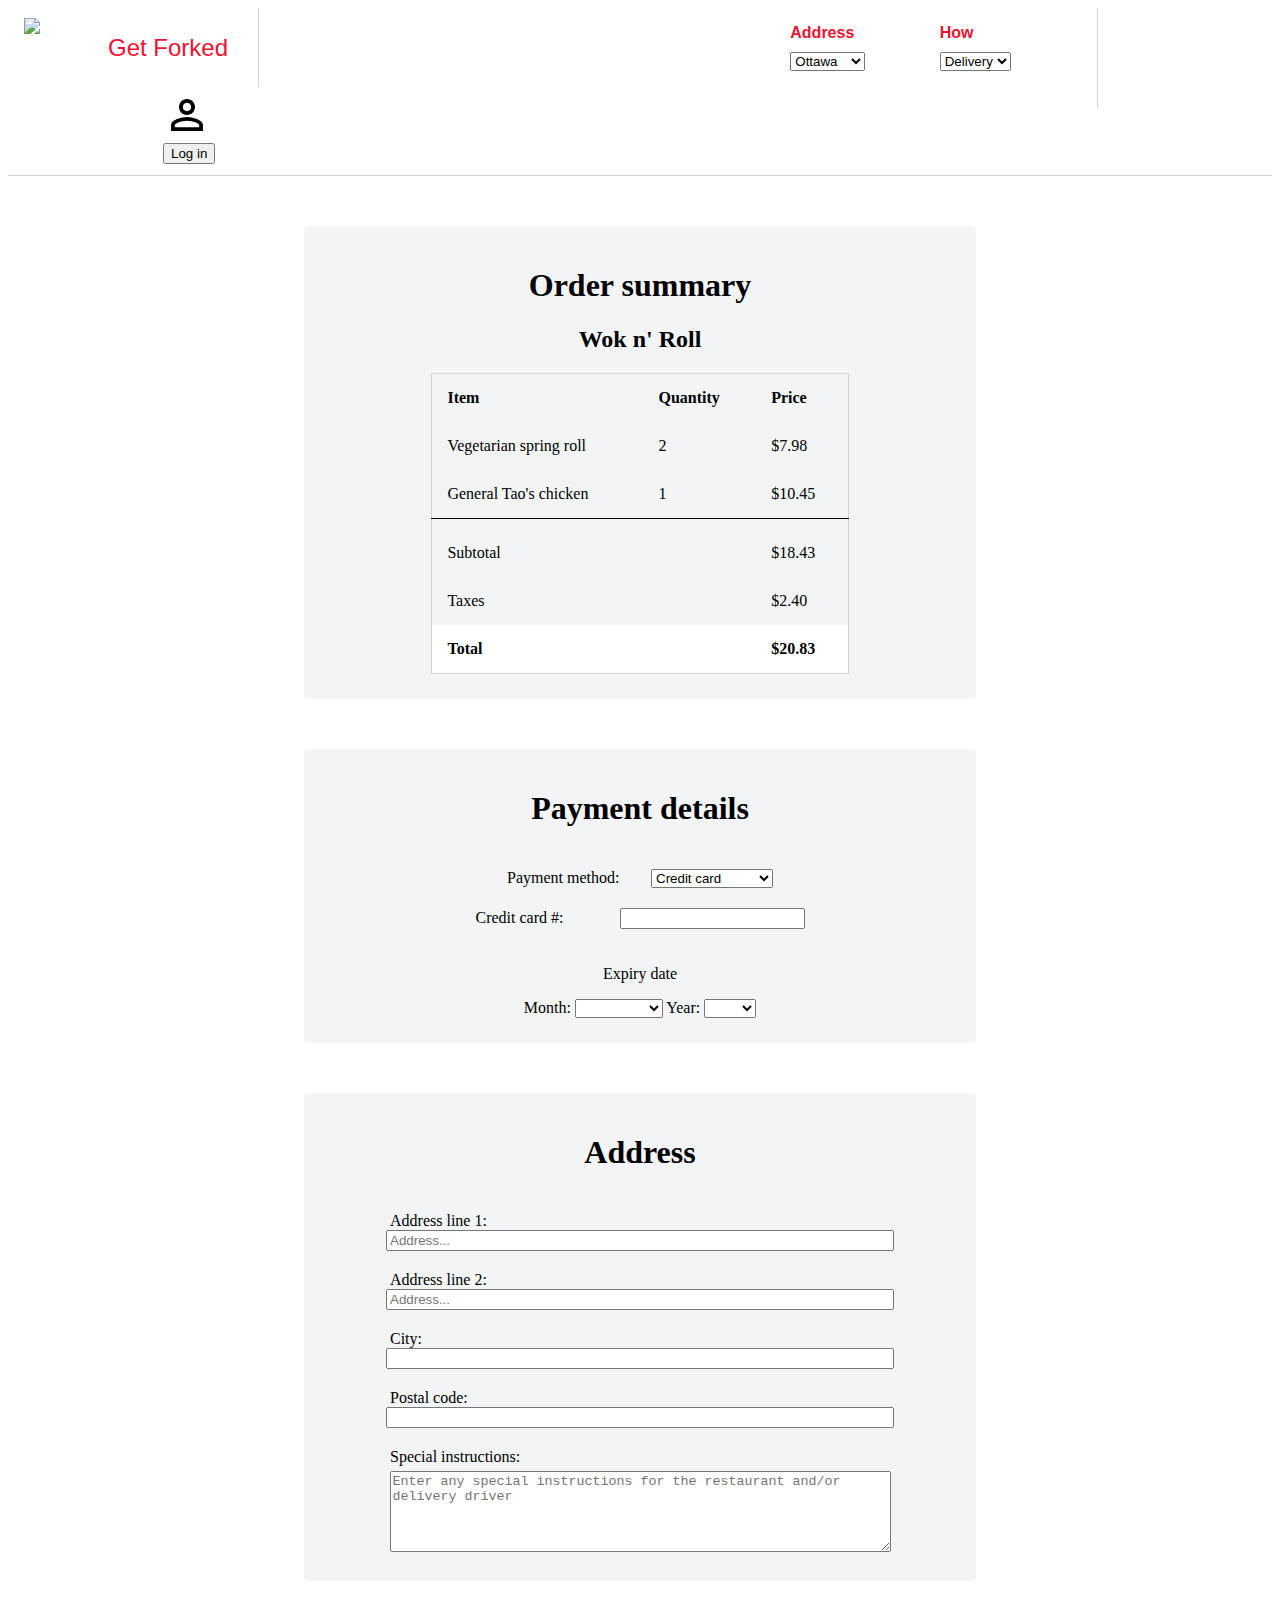
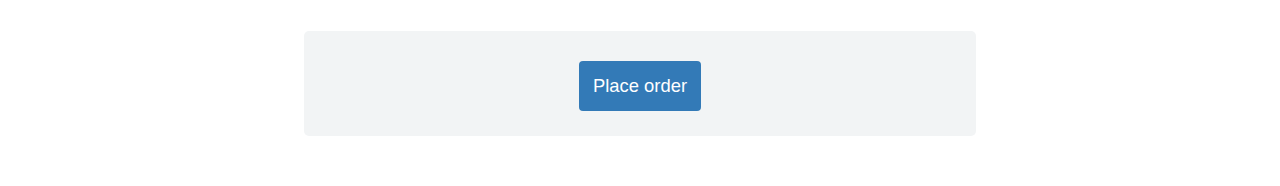
==== checkout.html @ fa2be19c "Image as backgroud. Add bottom-padding to checkout cards" ====
<!DOCTYPE html>
<head>
  <title>Get Forked</title>
  <link rel="stylesheet" href="styles/topnav.css" />
  <link rel="stylesheet" href="styles/shared-styles.css" />
  <link rel="stylesheet" href="styles/checkout.css" />
</head>
<body>
  <div style="background: url('assets/greek-dinner-in-restaurant.jpg')" class="container">
    <!-- TopNav -->
    <div class="topnav">
      <div class="topnav-logo-wrapper">
        <img class="logo" src="assets/logo.png" width="52px"/>
      </div>
      <div class="topnav-company-name">
        <span>Get Forked</span>
      </div>
      <div class="topnav-deliver-info">
        <ul class="topnav-deliver-info-list">
          <li>
            <div class="topnav-deliver-info-list-item">
              <h1>Address</h1>
              <select>
                <option value="ottawa">Ottawa</option>
                <option value="montreal">Montreal</option>
                <option value="toronto">Toronto</option>
                <option value="waterloo">Waterloo</option>
              </select>
            </div>
          </li>
          <li>
            <div class="topnav-deliver-info-list-item">
              <h1>How</h1>
              <select>
                <option value="delivery">Delivery</option>
                <option value="pickup">Pickup</option>
              </select>
            </div>
          </li>
        </ul>
      </div>
      <div class="topnav-login-wrapper">
        <div class="topnav-login-content">
          <svg xmlns="http://www.w3.org/2000/svg" width="48" height="48" viewBox="0 0 24 24"><path d="M12 5.9c1.16 0 2.1.94 2.1 2.1s-.94 2.1-2.1 2.1S9.9 9.16 9.9 8s.94-2.1 2.1-2.1m0 9c2.97 0 6.1 1.46 6.1 2.1v1.1H5.9V17c0-.64 3.13-2.1 6.1-2.1M12 4C9.79 4 8 5.79 8 8s1.79 4 4 4 4-1.79 4-4-1.79-4-4-4zm0 9c-2.67 0-8 1.34-8 4v3h16v-3c0-2.66-5.33-4-8-4z"/><path d="M0 0h24v24H0z" fill="none"/></svg>
          <span><br /><button>Log in</button></span>
        </div>
      </div>
    </div> <!-- End TopNav -->
    <div class="checkout-card">
      <h1>Order summary</h1>
      <h2>Wok n' Roll</h2>
      <table class="order-summary-table">
        <thead>
          <tr>
            <th>Item</th>
            <th>Quantity</th>
            <th>Price</th>
          </tr>
        </thead>
        <tbody>
          <tr>
            <td>Vegetarian spring roll</td>
            <td>2</td>
            <td>$7.98</td>
          </tr>
          <tr>
            <td>General Tao's chicken</td>
            <td>1</td>
            <td>$10.45</td>
          </tr>
        </tbody>
        <tfoot>
          <tr>
            <td colspan="2">Subtotal</td>
            <td>$18.43</td>
          </tr>
          <tr>
            <td colspan="2">Taxes</td>
            <td>$2.40</td>
          </tr>
          <tr style="font-weight: 700">
            <td colspan="2">Total</td>
            <td>$20.83</td>
          </tr>
        </tfoot>
      </table>
    </div>
    <div class="checkout-card">
      <h1>Payment details</h1>
      <form id="checkout-details" class="checkout-details-form" action="checkout-details" method="POST">
        <div>
          <label for="payment-method">Payment method: </label>
          <select id="payment-method" name="payment-method" required="true">
            <option value=""></option>
            <option value="credit-card" selected="true">Credit card</option>
            <option value="debit-card">Debit card</option>
            <option value="cash-on-delivery">Cash on delivery</option>
          </select>
        </div>
        <div>
          <label for="card-number">Credit card #: </label>
          <input id="card-number" type="text" />
        </div>
        <div>
          <p>Expiry date</p>
          <label for="expiry-month">Month: </label>
          <select id="expiry-month" name="expiry-month" required="true">
            <option value=""></option>
            <option value="jan">January</option>
            <option value="feb">February</option>
            <option value="mar">March</option>
            <option value="apr">April</option>
            <option value="may">May</option>
            <option value="jun">June</option>
            <option value="jul">July</option>
            <option value="aug">August</option>
            <option value="sep">September</option>
            <option value="oct">October</option>
            <option value="nov">November</option>
            <option value="dev">December</option>
          </select>
          <label for="expiry-year">Year: </label>
          <select id="expiry-year" name="expiry-year" required="true">
              <option value=""></option>
              <option value="2019">2019</option>
              <option value="2020">2020</option>
              <option value="2021">2021</option>
              <option value="2022">2022</option>
              <option value="2023">2023</option>
              <option value="2024">2024</option>
              <option value="2025">2025</option>
              <option value="2026">2026</option>
          </select>
        </div>
      </form>
    </div>
    <div class="checkout-card">
      <div class="address-form">
        <h1>Address</h1>
        <div>
          <label for="addr-line1">Address line 1: </label>
          <input form="checkout-details" id="addr-line1" type="text" placeholder="Address..." />
        </div>
        <div>
          <label for="addr-line2">Address line 2: </label>
          <input form="checkout-details" id="addr-line2" type="text" placeholder="Address..." />
        </div>
        <div>
          <label for="city">City: </label>
          <input form="checkout-details" type="text" />
        </div>
        <div>
          <label for="postal-code">Postal code: </label>
          <input form="checkout-details" type="text" />
        </div>
        <div>
          <label for="special-instructions">Special instructions: </label>
          <textarea style="margin-top: 5px" form="checkout-details" type="textarea" placeholder="Enter any special instructions for the restaurant and/or delivery driver" rows="5" cols="60"></textarea>
        </div>
      </div>
    </div>
    <div class="checkout-card">
      <div class="checkout-button">
        <button type="submit" form="checkout-details">Place order</button>
      </div>
    </div>
  </div> <!-- End Container -->
</body>
</html>
---- styles/topnav.css ----
.topnav {
  font-family: Impact, Haettenschweiler, 'Arial Narrow Bold', sans-serif;
  background-color: white;
  overflow: hidden;
  border-bottom: 1px solid lightgray;
}

.topnav div {
  height: 79.44px;
  display: inline-block;
}

.topnav-logo-wrapper {
  float: left;
  width: 100px;
}

.logo {
  margin: 10px 16px 20px 16px;
}

.topnav-deliver-info {
  width: 66%;
}

.topnav-deliver-info-list {
  float: right;
  list-style-type: none;
  white-space: nowrap;
  overflow: hidden; 
  text-overflow: ellipsis;
  margin: 0;
  padding: 0 16px 16px 20px;
  border-right: 1px solid lightgray;
}

.topnav-deliver-info-list li {
  display: inline-block;
  padding-top: 5px;
  padding-right: 70px;
}

.topnav-deliver-info-list-item h1 {
  font-size: 1em;
  color: #E91431;
}

.topnav-login-wrapper {
  display: table;
  width: fit-content;
}

.topnav-login-content {
  display: table-cell;
  float: right;
  vertical-align: middle;
  margin-left: 150px;
  padding-left: 5px;
}

.topnav-company-name {
  overflow: auto;
  border-right: 1px solid lightgray;
}

.topnav-company-name span {
  display: inline-block;
  font-size: 1.5em;
  color: #E91431;
  padding-top: 17%;
  padding-right: 30px;
}
---- styles/checkout.css ----
.checkout-card {
  padding: 20px 20px;
  width: 50%;
  margin: 50px auto;
  background: white;
  text-align: center;
}

.order-summary-table {
  margin: 0 auto;
  width: 66%;
  background: #F2F4F5;
  border: 1px solid lightgray;
  text-align: left;
  border-collapse: collapse;
}

.order-summary-table th, .order-summary-table td {
  padding: 15px;
}

.order-summary-table tfoot tr:nth-child(1) {
  border-top: 1px solid black;
}

.order-summary-table tfoot tr:nth-child(1) td {
  padding-top: 25px
}

.order-summary-table tfoot tr:last-child td {
  background: white;
}

.checkout-button button {
  margin-top: 10px;
  padding: 2%;
  border-radius: 4px;
  background-color: #337ab7;
  color: white;
  font-size: 1.15em;
  border: 1px solid transparent;
}

.checkout-details-form label:nth-child(-n+1) {
  display: inline-block;
  width: 140px;
  text-align: left;
}

.checkout-details-form div, .address-form div {
  padding-top: 20px;
}

.address-form label, .address-form input {
  display: inline-block;
  width: 500px;
  text-align: left;
}

.checkout-card {
  border-radius: 5px;
  background-color: #F2F4F5;
  padding-bottom: 25px;
}
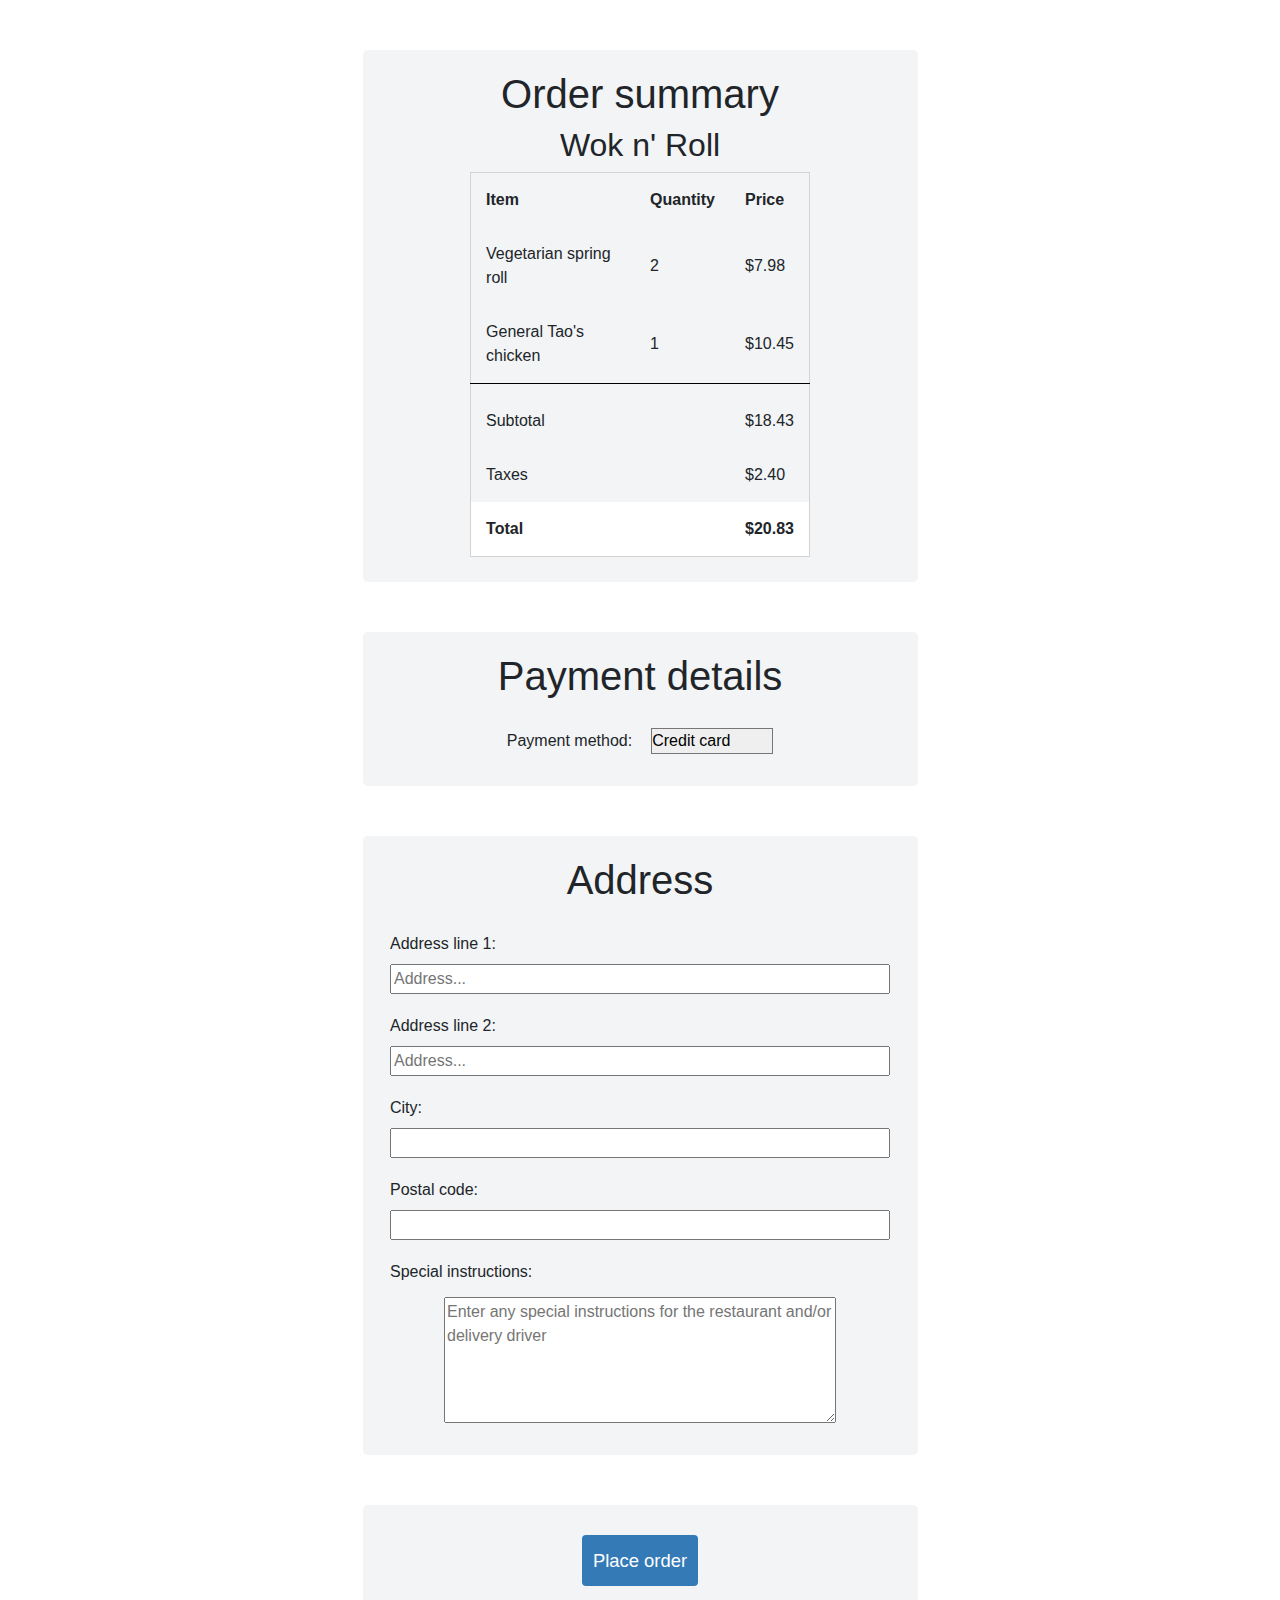
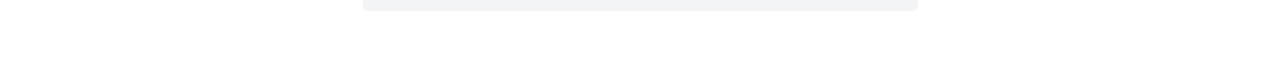
==== commit e2333a8a: "Checkout is dynamic now" ====
--- a/checkout.html
+++ b/checkout.html
@@ -1,51 +1,24 @@
 <!DOCTYPE html>
 <head>
   <title>Get Forked</title>
+  <script
+			  src="https://code.jquery.com/jquery-3.4.1.min.js"
+			  integrity="sha256-CSXorXvZcTkaix6Yvo6HppcZGetbYMGWSFlBw8HfCJo="
+        crossorigin="anonymous"></script>
+        <link rel="stylesheet" href="https://stackpath.bootstrapcdn.com/bootstrap/4.3.1/css/bootstrap.min.css" integrity="sha384-ggOyR0iXCbMQv3Xipma34MD+dH/1fQ784/j6cY/iJTQUOhcWr7x9JvoRxT2MZw1T" crossorigin="anonymous">
+  <script src="https://stackpath.bootstrapcdn.com/bootstrap/4.3.1/js/bootstrap.min.js" integrity="sha384-JjSmVgyd0p3pXB1rRibZUAYoIIy6OrQ6VrjIEaFf/nJGzIxFDsf4x0xIM+B07jRM" crossorigin="anonymous"></script>
   <link rel="stylesheet" href="styles/topnav.css" />
   <link rel="stylesheet" href="styles/shared-styles.css" />
   <link rel="stylesheet" href="styles/checkout.css" />
+  <script src="js/checkout.js"></script>
 </head>
 <body>
   <div style="background: url('assets/greek-dinner-in-restaurant.jpg')" class="container">
-    <!-- TopNav -->
-    <div class="topnav">
-      <div class="topnav-logo-wrapper">
-        <img class="logo" src="assets/logo.png" width="52px"/>
-      </div>
-      <div class="topnav-company-name">
-        <span>Get Forked</span>
-      </div>
-      <div class="topnav-deliver-info">
-        <ul class="topnav-deliver-info-list">
-          <li>
-            <div class="topnav-deliver-info-list-item">
-              <h1>Address</h1>
-              <select>
-                <option value="ottawa">Ottawa</option>
-                <option value="montreal">Montreal</option>
-                <option value="toronto">Toronto</option>
-                <option value="waterloo">Waterloo</option>
-              </select>
-            </div>
-          </li>
-          <li>
-            <div class="topnav-deliver-info-list-item">
-              <h1>How</h1>
-              <select>
-                <option value="delivery">Delivery</option>
-                <option value="pickup">Pickup</option>
-              </select>
-            </div>
-          </li>
-        </ul>
-      </div>
-      <div class="topnav-login-wrapper">
-        <div class="topnav-login-content">
-          <svg xmlns="http://www.w3.org/2000/svg" width="48" height="48" viewBox="0 0 24 24"><path d="M12 5.9c1.16 0 2.1.94 2.1 2.1s-.94 2.1-2.1 2.1S9.9 9.16 9.9 8s.94-2.1 2.1-2.1m0 9c2.97 0 6.1 1.46 6.1 2.1v1.1H5.9V17c0-.64 3.13-2.1 6.1-2.1M12 4C9.79 4 8 5.79 8 8s1.79 4 4 4 4-1.79 4-4-1.79-4-4-4zm0 9c-2.67 0-8 1.34-8 4v3h16v-3c0-2.66-5.33-4-8-4z"/><path d="M0 0h24v24H0z" fill="none"/></svg>
-          <span><br /><button>Log in</button></span>
-        </div>
-      </div>
-    </div> <!-- End TopNav -->
+<!-- TopNav -->
+  <div id="nav-placeholder">
+
+</div>
+<!-- End TopNav -->
     <div class="checkout-card">
       <h1>Order summary</h1>
       <h2>Wok n' Roll</h2>
@@ -87,7 +60,7 @@
     </div>
     <div class="checkout-card">
       <h1>Payment details</h1>
-      <form id="checkout-details" class="checkout-details-form" action="checkout-details" method="POST">
+      <form id="checkout-details" class="checkout-details-form" action="javascript:void(0);" method="GET">
         <div>
           <label for="payment-method">Payment method: </label>
           <select id="payment-method" name="payment-method" required="true">
@@ -97,41 +70,9 @@
             <option value="cash-on-delivery">Cash on delivery</option>
           </select>
         </div>
-        <div>
-          <label for="card-number">Credit card #: </label>
-          <input id="card-number" type="text" />
-        </div>
-        <div>
-          <p>Expiry date</p>
-          <label for="expiry-month">Month: </label>
-          <select id="expiry-month" name="expiry-month" required="true">
-            <option value=""></option>
-            <option value="jan">January</option>
-            <option value="feb">February</option>
-            <option value="mar">March</option>
-            <option value="apr">April</option>
-            <option value="may">May</option>
-            <option value="jun">June</option>
-            <option value="jul">July</option>
-            <option value="aug">August</option>
-            <option value="sep">September</option>
-            <option value="oct">October</option>
-            <option value="nov">November</option>
-            <option value="dev">December</option>
-          </select>
-          <label for="expiry-year">Year: </label>
-          <select id="expiry-year" name="expiry-year" required="true">
-              <option value=""></option>
-              <option value="2019">2019</option>
-              <option value="2020">2020</option>
-              <option value="2021">2021</option>
-              <option value="2022">2022</option>
-              <option value="2023">2023</option>
-              <option value="2024">2024</option>
-              <option value="2025">2025</option>
-              <option value="2026">2026</option>
-          </select>
-        </div>
+        <span id="payment-details">
+          
+        </span>
       </form>
     </div>
     <div class="checkout-card">
@@ -139,7 +80,7 @@
         <h1>Address</h1>
         <div>
           <label for="addr-line1">Address line 1: </label>
-          <input form="checkout-details" id="addr-line1" type="text" placeholder="Address..." />
+          <input form="checkout-details" id="addr-line1" type="text" placeholder="Address..." required="true" />
         </div>
         <div>
           <label for="addr-line2">Address line 2: </label>
@@ -147,23 +88,28 @@
         </div>
         <div>
           <label for="city">City: </label>
-          <input form="checkout-details" type="text" />
+          <input form="checkout-details" type="text" required="true" />
         </div>
         <div>
           <label for="postal-code">Postal code: </label>
-          <input form="checkout-details" type="text" />
+          <input form="checkout-details" type="text" required="true"/>
         </div>
         <div>
           <label for="special-instructions">Special instructions: </label>
-          <textarea style="margin-top: 5px" form="checkout-details" type="textarea" placeholder="Enter any special instructions for the restaurant and/or delivery driver" rows="5" cols="60"></textarea>
+          <textarea style="margin-top: 5px" form="checkout-details" type="textarea" placeholder="Enter any special instructions for the restaurant and/or delivery driver" rows="5" cols="40"></textarea>
         </div>
       </div>
     </div>
     <div class="checkout-card">
       <div class="checkout-button">
-        <button type="submit" form="checkout-details">Place order</button>
+        <button type="submit" id="order-confirm" form="checkout-details">Place order</button>
       </div>
     </div>
   </div> <!-- End Container -->
 </body>
-</html>+
+<script>
+$(function(){
+  $("#nav-placeholder").load("topnav.html");
+});
+</script>--- a/styles/topnav.css
+++ b/styles/topnav.css
@@ -1,10 +1,3 @@
-.topnav {
-  font-family: Impact, Haettenschweiler, 'Arial Narrow Bold', sans-serif;
-  background-color: white;
-  overflow: hidden;
-  border-bottom: 1px solid lightgray;
-}
-
 .topnav div {
   height: 79.44px;
   display: inline-block;
@@ -16,7 +9,7 @@
 }
 
 .logo {
-  margin: 10px 16px 20px 16px;
+  margin: 10px 16px;
 }
 
 .topnav-deliver-info {
@@ -24,20 +17,23 @@
 }
 
 .topnav-deliver-info-list {
-  float: right;
   list-style-type: none;
   white-space: nowrap;
   overflow: hidden; 
   text-overflow: ellipsis;
-  margin: 0;
-  padding: 0 16px 16px 20px;
   border-right: 1px solid lightgray;
+}
+
+select::-ms-expand {	display: none; }
+select{
+    -webkit-appearance: none;
+    appearance: none;
 }
 
 .topnav-deliver-info-list li {
   display: inline-block;
   padding-top: 5px;
-  padding-right: 70px;
+  padding-right: 30px;
 }
 
 .topnav-deliver-info-list-item h1 {
